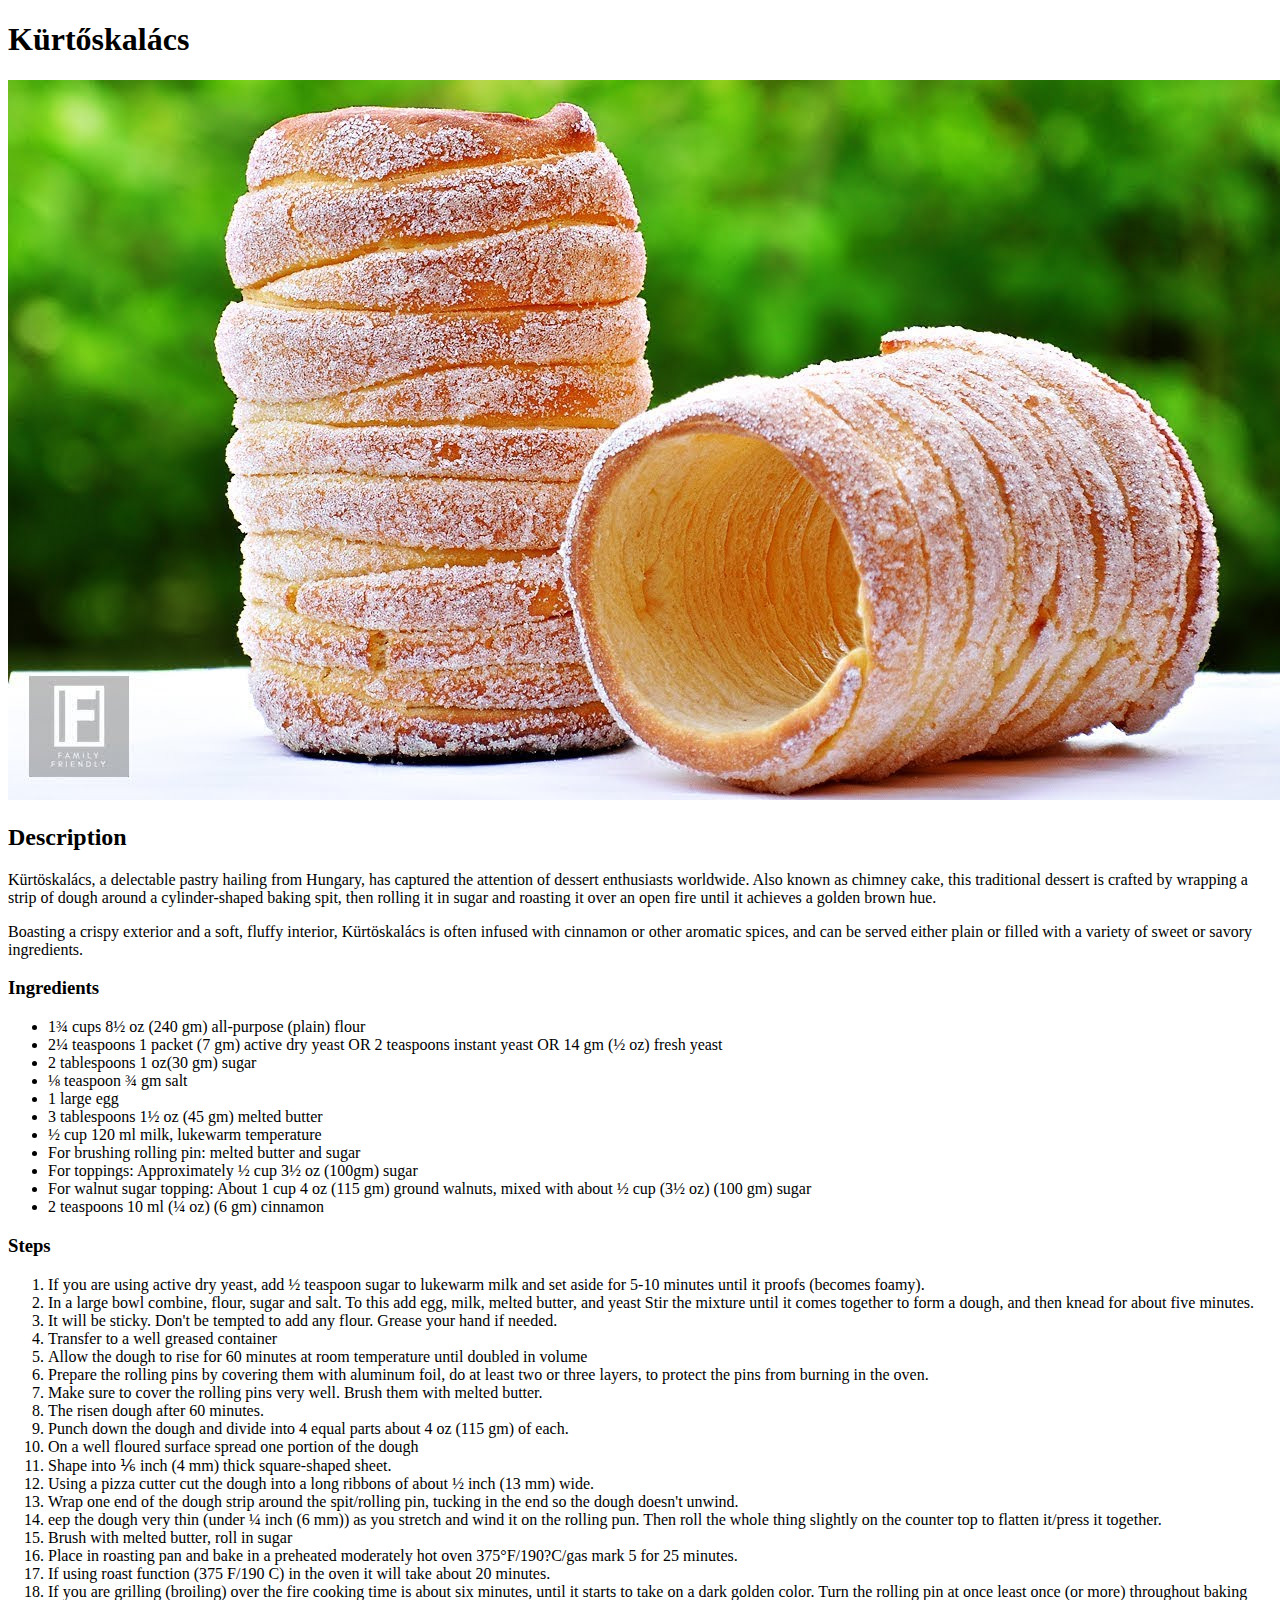
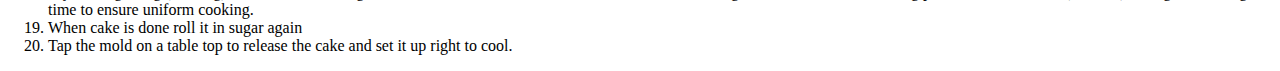
==== recipes/kurtoskalacs.html @ df081b7d "Fixed image not working, added new recipe w/ hyperlink" ====
<!DOCTYPE html>
<html lang="en">
<head>
    <meta charset="UTF-8">
    <meta name="viewport" content="width=device-width, initial-scale=1.0">
    <title>Document</title>
</head>
<body>
    <h1>Kürtőskalács</h1>
    <img src="../images/kurtoskalacs.jpg"> 
    <h2>Description</h3>
    <p>Kürtöskalács, a delectable pastry hailing from Hungary, has captured the attention of dessert enthusiasts worldwide. Also known as chimney cake, this traditional dessert is crafted by wrapping a strip of dough around a cylinder-shaped baking spit, then rolling it in sugar and roasting it over an open fire until it achieves a golden brown hue.</p>
    <p>Boasting a crispy exterior and a soft, fluffy interior, Kürtöskalács is often infused with cinnamon or other aromatic spices, and can be served either plain or filled with a variety of sweet or savory ingredients.</p>
    <h3>Ingredients</h3>
    <ul>
        <li>1¾ cups 8½ oz (240 gm) all-purpose (plain) flour</li>
        <li>2¼ teaspoons 1 packet (7 gm) active dry yeast OR 2 teaspoons instant yeast OR 14 gm (½ oz) fresh yeast</li>
        <li>2 tablespoons 1 oz(30 gm) sugar</li>
        <li>⅛ teaspoon ¾ gm salt</li>
        <li>1 large egg</li>
        <li>3 tablespoons 1½ oz (45 gm) melted butter</li>
        <li>½ cup 120 ml milk, lukewarm temperature</li>
        <li>For brushing rolling pin: melted butter and sugar</li>
        <li>For toppings: Approximately ½ cup 3½ oz (100gm) sugar</li>
        <li>For walnut sugar topping: About 1 cup 4 oz (115 gm) ground walnuts, mixed with about ½ cup (3½ oz) (100 gm) sugar</li>
        <li>2 teaspoons 10 ml (¼ oz) (6 gm) cinnamon</li>
    </ul>
    <h3>Steps</h3>
    <ol>
        <li>If you are using active dry yeast, add ½ teaspoon sugar to lukewarm milk and set aside for 5-10 minutes until it proofs (becomes foamy).</li>
        <li>In a large bowl combine, flour, sugar and salt. To this add egg, milk, melted butter, and yeast Stir the mixture until it comes together to form a dough, and then knead for about five minutes.</li>
        <li>It will be sticky. Don't be tempted to add any flour. Grease your hand if needed.</li>
        <li>Transfer to a well greased container</li>
        <li>Allow the dough to rise for 60 minutes at room temperature until doubled in volume</li>
        <li>Prepare the rolling pins by covering them with aluminum foil, do at least two or three layers, to protect the pins from burning in the oven.</li>
        <li>Make sure to cover the rolling pins very well. Brush them with melted butter.</li>
        <li>The risen dough after 60 minutes.</li>
        <li>Punch down the dough and divide into 4 equal parts about 4 oz (115 gm) of each.</li>
        <li>On a well floured surface spread one portion of the dough</li>
        <li>Shape into ⅙ inch (4 mm) thick square-shaped sheet.</li>
        <li>Using a pizza cutter cut the dough into a long ribbons of about ½ inch (13 mm) wide.</li>
        <li>Wrap one end of the dough strip around the spit/rolling pin, tucking in the end so the dough doesn't unwind.</li>
        <li>eep the dough very thin (under ¼ inch (6 mm)) as you stretch and wind it on the rolling pun. Then roll the whole thing slightly on the counter top to flatten it/press it together.</li>
        <li>Brush with melted butter, roll in sugar</li>
        <li>Place in roasting pan and bake in a preheated moderately hot oven 375°F/190?C/gas mark 5 for 25 minutes.</li>
        <li>If using roast function (375 F/190 C) in the oven it will take about 20 minutes.</li>
        <li>If you are grilling (broiling) over the fire cooking time is about six minutes, until it starts to take on a dark golden color. Turn the rolling pin at once least once (or more) throughout baking time to ensure uniform cooking.</li>
        <li>When cake is done roll it in sugar again</li>
        <li>Tap the mold on a table top to release the cake and set it up right to cool.</li>
    </ol>
</body>
</html>
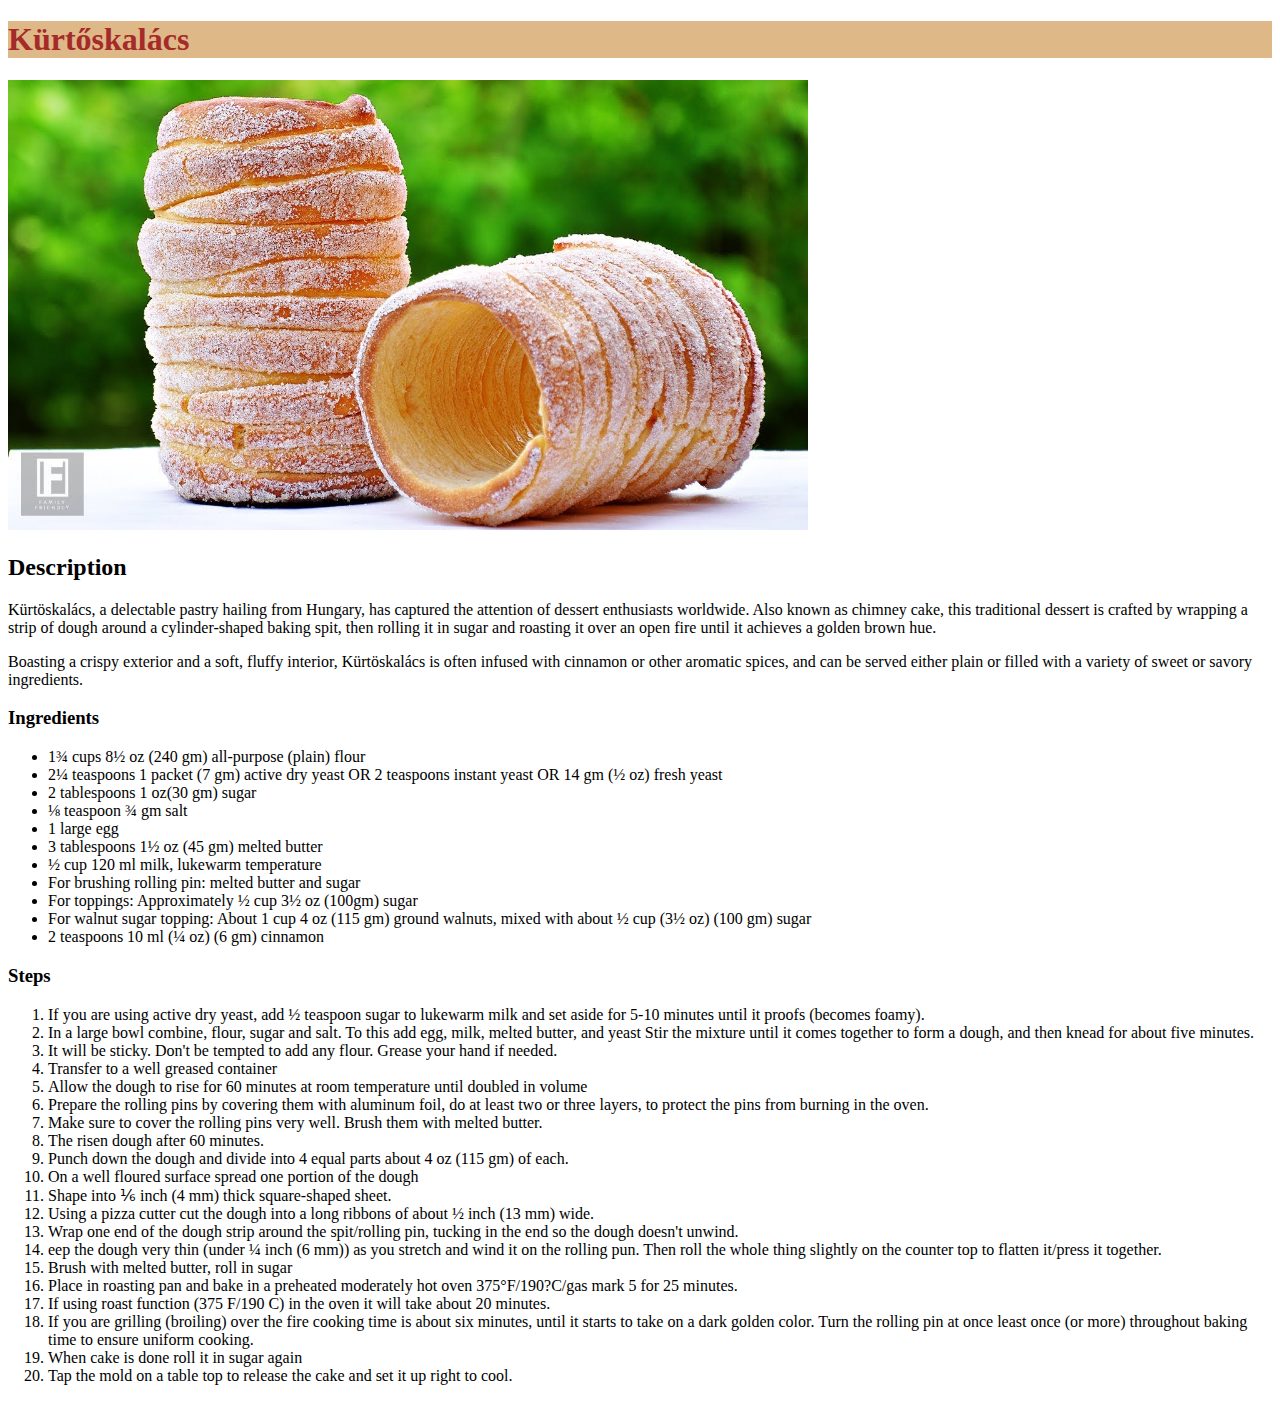
==== commit eb0b75d7: "Added CSS to webpage: -Color text                       -Reformatting Images" ====
--- a/recipes/kurtoskalacs.html
+++ b/recipes/kurtoskalacs.html
@@ -4,10 +4,11 @@
     <meta charset="UTF-8">
     <meta name="viewport" content="width=device-width, initial-scale=1.0">
     <title>Document</title>
+    <link rel="stylesheet" href="../styles.css">
 </head>
 <body>
-    <h1>Kürtőskalács</h1>
-    <img src="../images/kurtoskalacs.jpg"> 
+    <h1 class="kurto">Kürtőskalács</h1>
+    <img id="kurtoskalacs_picture" src="../images/kurtoskalacs.jpg"> 
     <h2>Description</h3>
     <p>Kürtöskalács, a delectable pastry hailing from Hungary, has captured the attention of dessert enthusiasts worldwide. Also known as chimney cake, this traditional dessert is crafted by wrapping a strip of dough around a cylinder-shaped baking spit, then rolling it in sugar and roasting it over an open fire until it achieves a golden brown hue.</p>
     <p>Boasting a crispy exterior and a soft, fluffy interior, Kürtöskalács is often infused with cinnamon or other aromatic spices, and can be served either plain or filled with a variety of sweet or savory ingredients.</p>
--- a/styles.css
+++ b/styles.css
@@ -0,0 +1,19 @@
+.kurto {
+    background-color: burlywood;
+    color: brown;
+}
+
+.meggyleves {
+    background-color:  violet;
+    color: rgb(69, 8, 69)
+}
+
+.langos {
+    background-color: rgb(117, 78, 5);
+    color: rgb(196, 172, 105);
+}
+
+#kurtoskalacs_picture, #langos_picture, #meggyleves_picture {
+    height: auto;
+    width: 800px;
+}